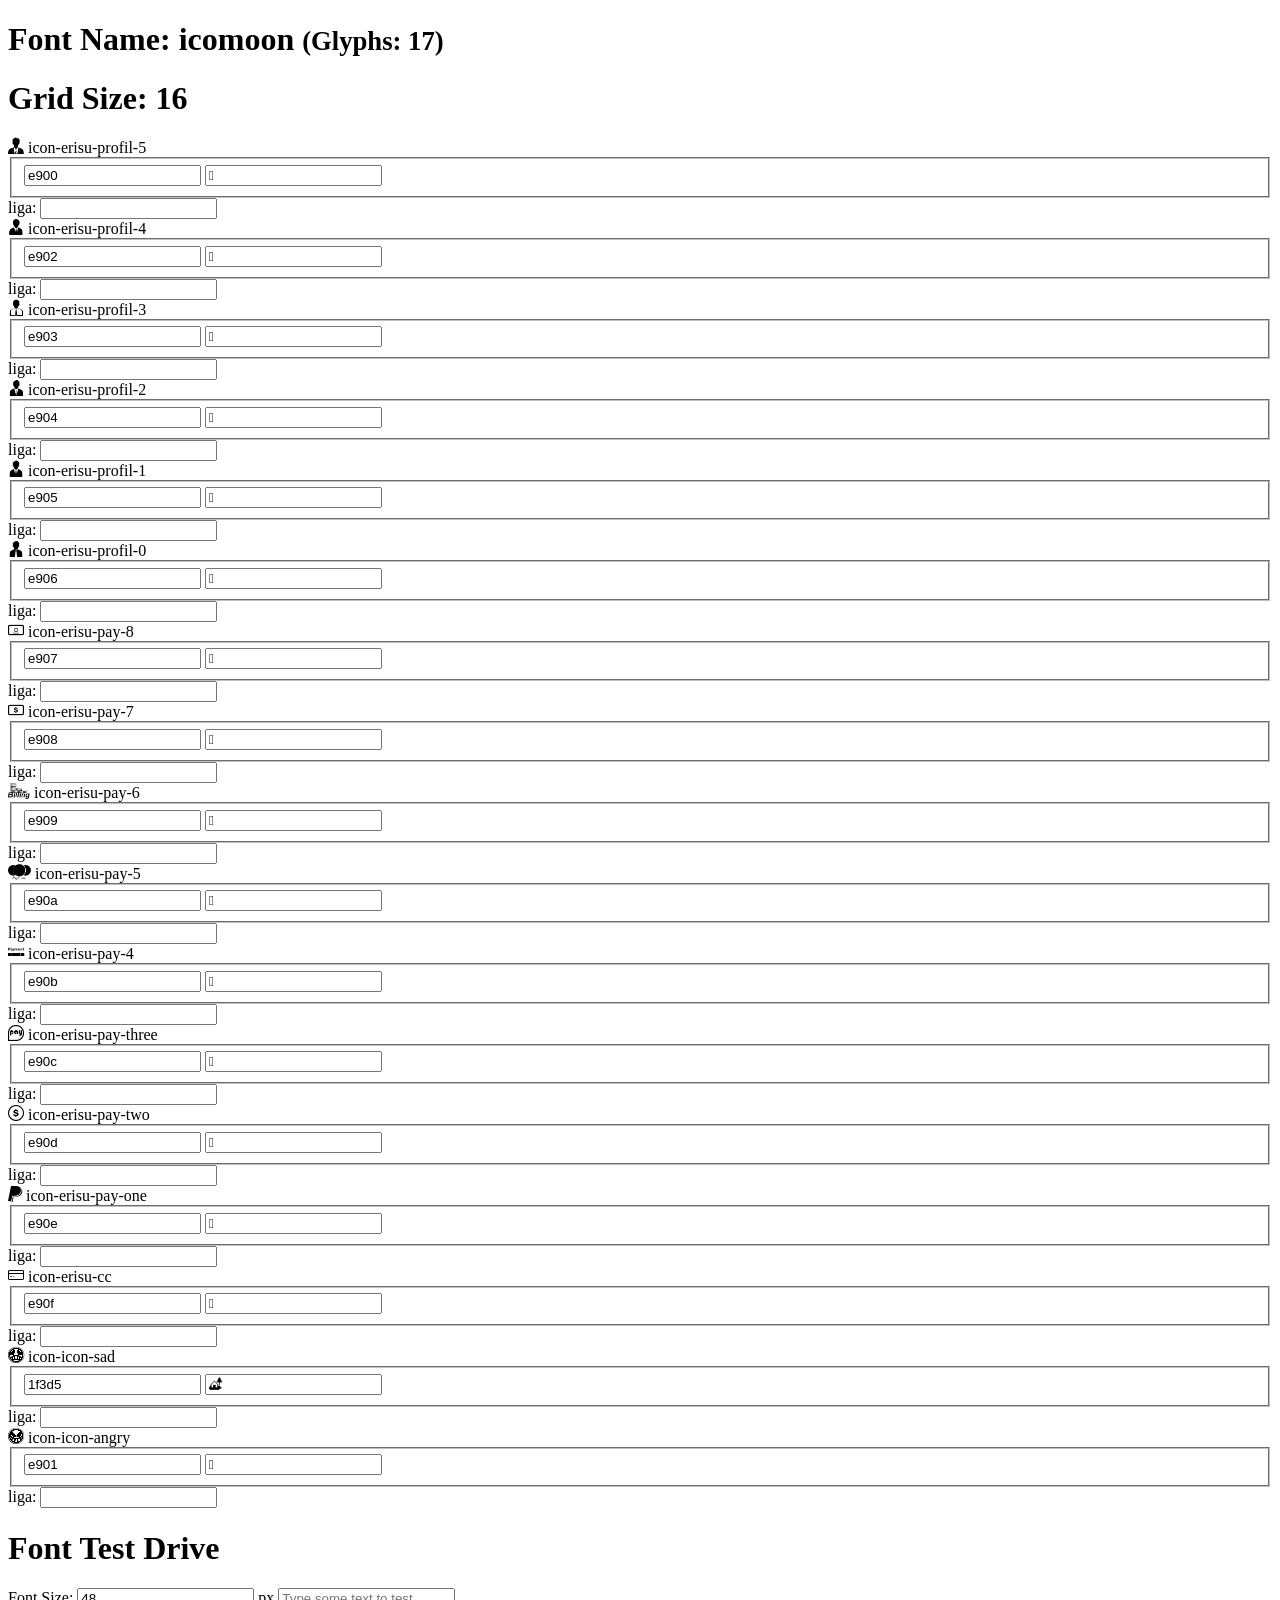
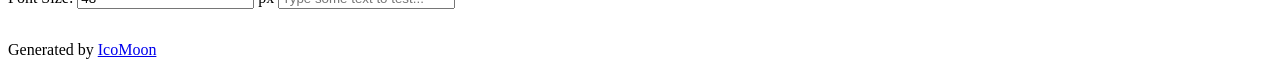
==== demo.html @ 1eab5af1 "Initial commit" ====
<!doctype html>
<html>
<head>
    <meta charset="utf-8">
    <title>IcoMoon Demo</title>
    <meta name="description" content="An Icon Font Generated By IcoMoon.io">
    <meta name="viewport" content="width=device-width, initial-scale=1">
    <link rel="stylesheet" href="demo-files/demo.css">
    <link rel="stylesheet" href="style.css"></head>
<body>
    <div class="bgc1 clearfix">
        <h1 class="mhmm mvm"><span class="fgc1">Font Name:</span> icomoon <small class="fgc1">(Glyphs:&nbsp;17)</small></h1>
    </div>
    <div class="clearfix mhl ptl">
        <h1 class="mvm mtn fgc1">Grid Size: 16</h1>
        <div class="glyph fs1">
            <div class="clearfix bshadow0 pbs">
                <span class="icon-erisu-profil-5"></span>
                <span class="mls"> icon-erisu-profil-5</span>
            </div>
            <fieldset class="fs0 size1of1 clearfix hidden-false">
                <input type="text" readonly value="e900" class="unit size1of2" />
                <input type="text" maxlength="1" readonly value="&#xe900;" class="unitRight size1of2 talign-right" />
            </fieldset>
            <div class="fs0 bshadow0 clearfix hidden-true">
                <span class="unit pvs fgc1">liga: </span>
                <input type="text" readonly value="" class="liga unitRight" />
            </div>
        </div>
        <div class="glyph fs1">
            <div class="clearfix bshadow0 pbs">
                <span class="icon-erisu-profil-4"></span>
                <span class="mls"> icon-erisu-profil-4</span>
            </div>
            <fieldset class="fs0 size1of1 clearfix hidden-false">
                <input type="text" readonly value="e902" class="unit size1of2" />
                <input type="text" maxlength="1" readonly value="&#xe902;" class="unitRight size1of2 talign-right" />
            </fieldset>
            <div class="fs0 bshadow0 clearfix hidden-true">
                <span class="unit pvs fgc1">liga: </span>
                <input type="text" readonly value="" class="liga unitRight" />
            </div>
        </div>
        <div class="glyph fs1">
            <div class="clearfix bshadow0 pbs">
                <span class="icon-erisu-profil-3"></span>
                <span class="mls"> icon-erisu-profil-3</span>
            </div>
            <fieldset class="fs0 size1of1 clearfix hidden-false">
                <input type="text" readonly value="e903" class="unit size1of2" />
                <input type="text" maxlength="1" readonly value="&#xe903;" class="unitRight size1of2 talign-right" />
            </fieldset>
            <div class="fs0 bshadow0 clearfix hidden-true">
                <span class="unit pvs fgc1">liga: </span>
                <input type="text" readonly value="" class="liga unitRight" />
            </div>
        </div>
        <div class="glyph fs1">
            <div class="clearfix bshadow0 pbs">
                <span class="icon-erisu-profil-2"></span>
                <span class="mls"> icon-erisu-profil-2</span>
            </div>
            <fieldset class="fs0 size1of1 clearfix hidden-false">
                <input type="text" readonly value="e904" class="unit size1of2" />
                <input type="text" maxlength="1" readonly value="&#xe904;" class="unitRight size1of2 talign-right" />
            </fieldset>
            <div class="fs0 bshadow0 clearfix hidden-true">
                <span class="unit pvs fgc1">liga: </span>
                <input type="text" readonly value="" class="liga unitRight" />
            </div>
        </div>
        <div class="glyph fs1">
            <div class="clearfix bshadow0 pbs">
                <span class="icon-erisu-profil-1"></span>
                <span class="mls"> icon-erisu-profil-1</span>
            </div>
            <fieldset class="fs0 size1of1 clearfix hidden-false">
                <input type="text" readonly value="e905" class="unit size1of2" />
                <input type="text" maxlength="1" readonly value="&#xe905;" class="unitRight size1of2 talign-right" />
            </fieldset>
            <div class="fs0 bshadow0 clearfix hidden-true">
                <span class="unit pvs fgc1">liga: </span>
                <input type="text" readonly value="" class="liga unitRight" />
            </div>
        </div>
        <div class="glyph fs1">
            <div class="clearfix bshadow0 pbs">
                <span class="icon-erisu-profil-0"></span>
                <span class="mls"> icon-erisu-profil-0</span>
            </div>
            <fieldset class="fs0 size1of1 clearfix hidden-false">
                <input type="text" readonly value="e906" class="unit size1of2" />
                <input type="text" maxlength="1" readonly value="&#xe906;" class="unitRight size1of2 talign-right" />
            </fieldset>
            <div class="fs0 bshadow0 clearfix hidden-true">
                <span class="unit pvs fgc1">liga: </span>
                <input type="text" readonly value="" class="liga unitRight" />
            </div>
        </div>
        <div class="glyph fs1">
            <div class="clearfix bshadow0 pbs">
                <span class="icon-erisu-pay-8"></span>
                <span class="mls"> icon-erisu-pay-8</span>
            </div>
            <fieldset class="fs0 size1of1 clearfix hidden-false">
                <input type="text" readonly value="e907" class="unit size1of2" />
                <input type="text" maxlength="1" readonly value="&#xe907;" class="unitRight size1of2 talign-right" />
            </fieldset>
            <div class="fs0 bshadow0 clearfix hidden-true">
                <span class="unit pvs fgc1">liga: </span>
                <input type="text" readonly value="" class="liga unitRight" />
            </div>
        </div>
        <div class="glyph fs1">
            <div class="clearfix bshadow0 pbs">
                <span class="icon-erisu-pay-7"></span>
                <span class="mls"> icon-erisu-pay-7</span>
            </div>
            <fieldset class="fs0 size1of1 clearfix hidden-false">
                <input type="text" readonly value="e908" class="unit size1of2" />
                <input type="text" maxlength="1" readonly value="&#xe908;" class="unitRight size1of2 talign-right" />
            </fieldset>
            <div class="fs0 bshadow0 clearfix hidden-true">
                <span class="unit pvs fgc1">liga: </span>
                <input type="text" readonly value="" class="liga unitRight" />
            </div>
        </div>
        <div class="glyph fs1">
            <div class="clearfix bshadow0 pbs">
                <span class="icon-erisu-pay-6"></span>
                <span class="mls"> icon-erisu-pay-6</span>
            </div>
            <fieldset class="fs0 size1of1 clearfix hidden-false">
                <input type="text" readonly value="e909" class="unit size1of2" />
                <input type="text" maxlength="1" readonly value="&#xe909;" class="unitRight size1of2 talign-right" />
            </fieldset>
            <div class="fs0 bshadow0 clearfix hidden-true">
                <span class="unit pvs fgc1">liga: </span>
                <input type="text" readonly value="" class="liga unitRight" />
            </div>
        </div>
        <div class="glyph fs1">
            <div class="clearfix bshadow0 pbs">
                <span class="icon-erisu-pay-5"></span>
                <span class="mls"> icon-erisu-pay-5</span>
            </div>
            <fieldset class="fs0 size1of1 clearfix hidden-false">
                <input type="text" readonly value="e90a" class="unit size1of2" />
                <input type="text" maxlength="1" readonly value="&#xe90a;" class="unitRight size1of2 talign-right" />
            </fieldset>
            <div class="fs0 bshadow0 clearfix hidden-true">
                <span class="unit pvs fgc1">liga: </span>
                <input type="text" readonly value="" class="liga unitRight" />
            </div>
        </div>
        <div class="glyph fs1">
            <div class="clearfix bshadow0 pbs">
                <span class="icon-erisu-pay-4"></span>
                <span class="mls"> icon-erisu-pay-4</span>
            </div>
            <fieldset class="fs0 size1of1 clearfix hidden-false">
                <input type="text" readonly value="e90b" class="unit size1of2" />
                <input type="text" maxlength="1" readonly value="&#xe90b;" class="unitRight size1of2 talign-right" />
            </fieldset>
            <div class="fs0 bshadow0 clearfix hidden-true">
                <span class="unit pvs fgc1">liga: </span>
                <input type="text" readonly value="" class="liga unitRight" />
            </div>
        </div>
        <div class="glyph fs1">
            <div class="clearfix bshadow0 pbs">
                <span class="icon-erisu-pay-three"></span>
                <span class="mls"> icon-erisu-pay-three</span>
            </div>
            <fieldset class="fs0 size1of1 clearfix hidden-false">
                <input type="text" readonly value="e90c" class="unit size1of2" />
                <input type="text" maxlength="1" readonly value="&#xe90c;" class="unitRight size1of2 talign-right" />
            </fieldset>
            <div class="fs0 bshadow0 clearfix hidden-true">
                <span class="unit pvs fgc1">liga: </span>
                <input type="text" readonly value="" class="liga unitRight" />
            </div>
        </div>
        <div class="glyph fs1">
            <div class="clearfix bshadow0 pbs">
                <span class="icon-erisu-pay-two"></span>
                <span class="mls"> icon-erisu-pay-two</span>
            </div>
            <fieldset class="fs0 size1of1 clearfix hidden-false">
                <input type="text" readonly value="e90d" class="unit size1of2" />
                <input type="text" maxlength="1" readonly value="&#xe90d;" class="unitRight size1of2 talign-right" />
            </fieldset>
            <div class="fs0 bshadow0 clearfix hidden-true">
                <span class="unit pvs fgc1">liga: </span>
                <input type="text" readonly value="" class="liga unitRight" />
            </div>
        </div>
        <div class="glyph fs1">
            <div class="clearfix bshadow0 pbs">
                <span class="icon-erisu-pay-one"></span>
                <span class="mls"> icon-erisu-pay-one</span>
            </div>
            <fieldset class="fs0 size1of1 clearfix hidden-false">
                <input type="text" readonly value="e90e" class="unit size1of2" />
                <input type="text" maxlength="1" readonly value="&#xe90e;" class="unitRight size1of2 talign-right" />
            </fieldset>
            <div class="fs0 bshadow0 clearfix hidden-true">
                <span class="unit pvs fgc1">liga: </span>
                <input type="text" readonly value="" class="liga unitRight" />
            </div>
        </div>
        <div class="glyph fs1">
            <div class="clearfix bshadow0 pbs">
                <span class="icon-erisu-cc"></span>
                <span class="mls"> icon-erisu-cc</span>
            </div>
            <fieldset class="fs0 size1of1 clearfix hidden-false">
                <input type="text" readonly value="e90f" class="unit size1of2" />
                <input type="text" maxlength="1" readonly value="&#xe90f;" class="unitRight size1of2 talign-right" />
            </fieldset>
            <div class="fs0 bshadow0 clearfix hidden-true">
                <span class="unit pvs fgc1">liga: </span>
                <input type="text" readonly value="" class="liga unitRight" />
            </div>
        </div>
        <div class="glyph fs1">
            <div class="clearfix bshadow0 pbs">
                <span class="icon-icon-sad"></span>
                <span class="mls"> icon-icon-sad</span>
            </div>
            <fieldset class="fs0 size1of1 clearfix hidden-false">
                <input type="text" readonly value="1f3d5" class="unit size1of2" />
                <input type="text" maxlength="1" readonly value="&#x1f3d5;" class="unitRight size1of2 talign-right" />
            </fieldset>
            <div class="fs0 bshadow0 clearfix hidden-true">
                <span class="unit pvs fgc1">liga: </span>
                <input type="text" readonly value="" class="liga unitRight" />
            </div>
        </div>
        <div class="glyph fs1">
            <div class="clearfix bshadow0 pbs">
                <span class="icon-icon-angry"></span>
                <span class="mls"> icon-icon-angry</span>
            </div>
            <fieldset class="fs0 size1of1 clearfix hidden-false">
                <input type="text" readonly value="e901" class="unit size1of2" />
                <input type="text" maxlength="1" readonly value="&#xe901;" class="unitRight size1of2 talign-right" />
            </fieldset>
            <div class="fs0 bshadow0 clearfix hidden-true">
                <span class="unit pvs fgc1">liga: </span>
                <input type="text" readonly value="" class="liga unitRight" />
            </div>
        </div>
    </div>

    <!--[if gt IE 8]><!-->
    <div class="mhl clearfix mbl">
        <h1>Font Test Drive</h1>
        <label>
            Font Size: <input id="fontSize" type="number" class="textbox0 mbm"
            min="8" value="48" />
            px
        </label>
        <input id="testText" type="text" class="phl size1of1 mvl"
        placeholder="Type some text to test..." value=""/>
        <div id="testDrive" class="icon-" style="font-family: icomoon">&nbsp;
        </div>
    </div>
    <!--<![endif]-->
    <div class="bgc1 clearfix">
        <p class="mhl">Generated by <a href="https://icomoon.io/app">IcoMoon</a></p>
    </div>

    <script src="demo-files/demo.js"></script>
</body>
</html>
---- style.css ----
@font-face {
  font-family: 'icomoon';
  src:  url('fonts/icomoon.eot?w7n5da');
  src:  url('fonts/icomoon.eot?w7n5da#iefix') format('embedded-opentype'),
    url('fonts/icomoon.ttf?w7n5da') format('truetype'),
    url('fonts/icomoon.woff?w7n5da') format('woff'),
    url('fonts/icomoon.svg?w7n5da#icomoon') format('svg');
  font-weight: normal;
  font-style: normal;
  font-display: block;
}

[class^="icon-"], [class*=" icon-"] {
  /* use !important to prevent issues with browser extensions that change fonts */
  font-family: 'icomoon' !important;
  speak: never;
  font-style: normal;
  font-weight: normal;
  font-variant: normal;
  text-transform: none;
  line-height: 1;

  /* Better Font Rendering =========== */
  -webkit-font-smoothing: antialiased;
  -moz-osx-font-smoothing: grayscale;
}

.icon-erisu-profil-5:before {
  content: "\e900";
}
.icon-erisu-profil-4:before {
  content: "\e902";
}
.icon-erisu-profil-3:before {
  content: "\e903";
}
.icon-erisu-profil-2:before {
  content: "\e904";
}
.icon-erisu-profil-1:before {
  content: "\e905";
}
.icon-erisu-profil-0:before {
  content: "\e906";
}
.icon-erisu-pay-8:before {
  content: "\e907";
}
.icon-erisu-pay-7:before {
  content: "\e908";
}
.icon-erisu-pay-6:before {
  content: "\e909";
}
.icon-erisu-pay-5:before {
  content: "\e90a";
}
.icon-erisu-pay-4:before {
  content: "\e90b";
}
.icon-erisu-pay-three:before {
  content: "\e90c";
}
.icon-erisu-pay-two:before {
  content: "\e90d";
}
.icon-erisu-pay-one:before {
  content: "\e90e";
}
.icon-erisu-cc:before {
  content: "\e90f";
}
.icon-icon-sad:before {
  content: "\1f3d5";
}
.icon-icon-angry:before {
  content: "\e901";
}
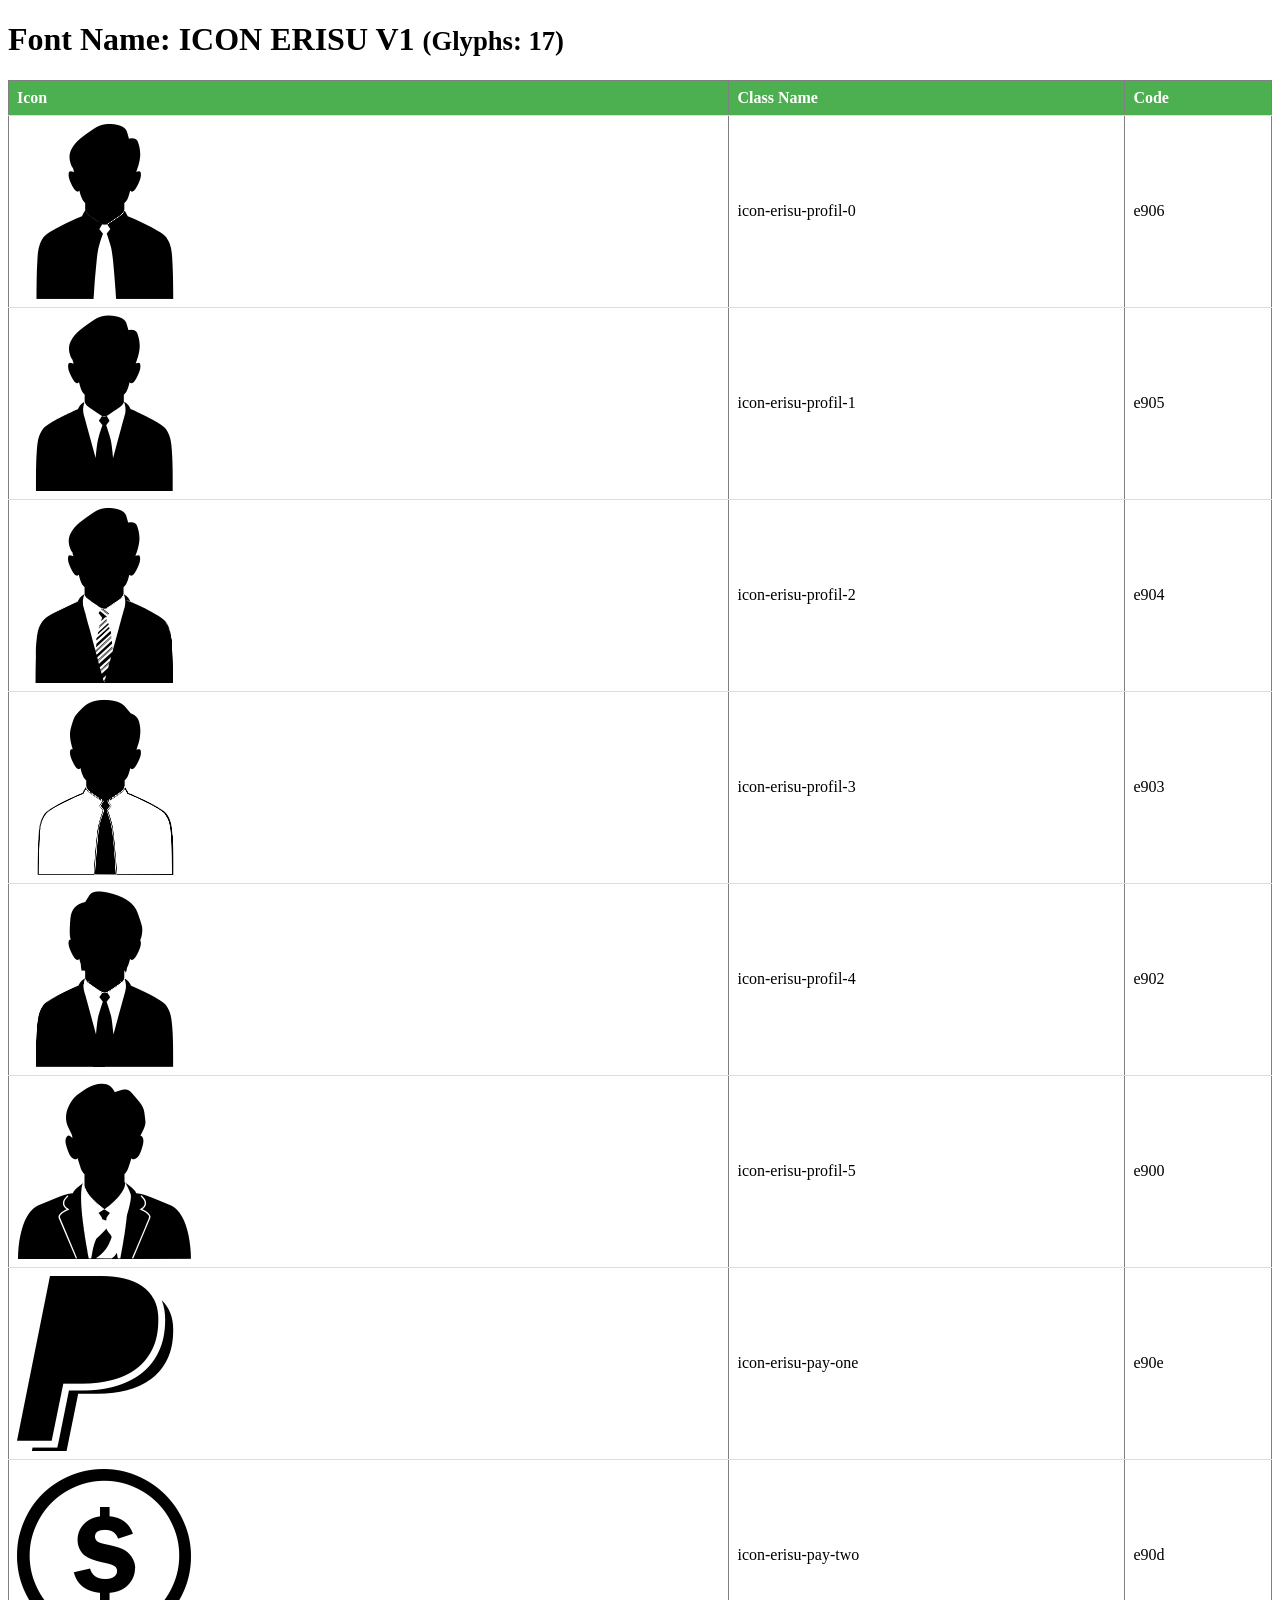
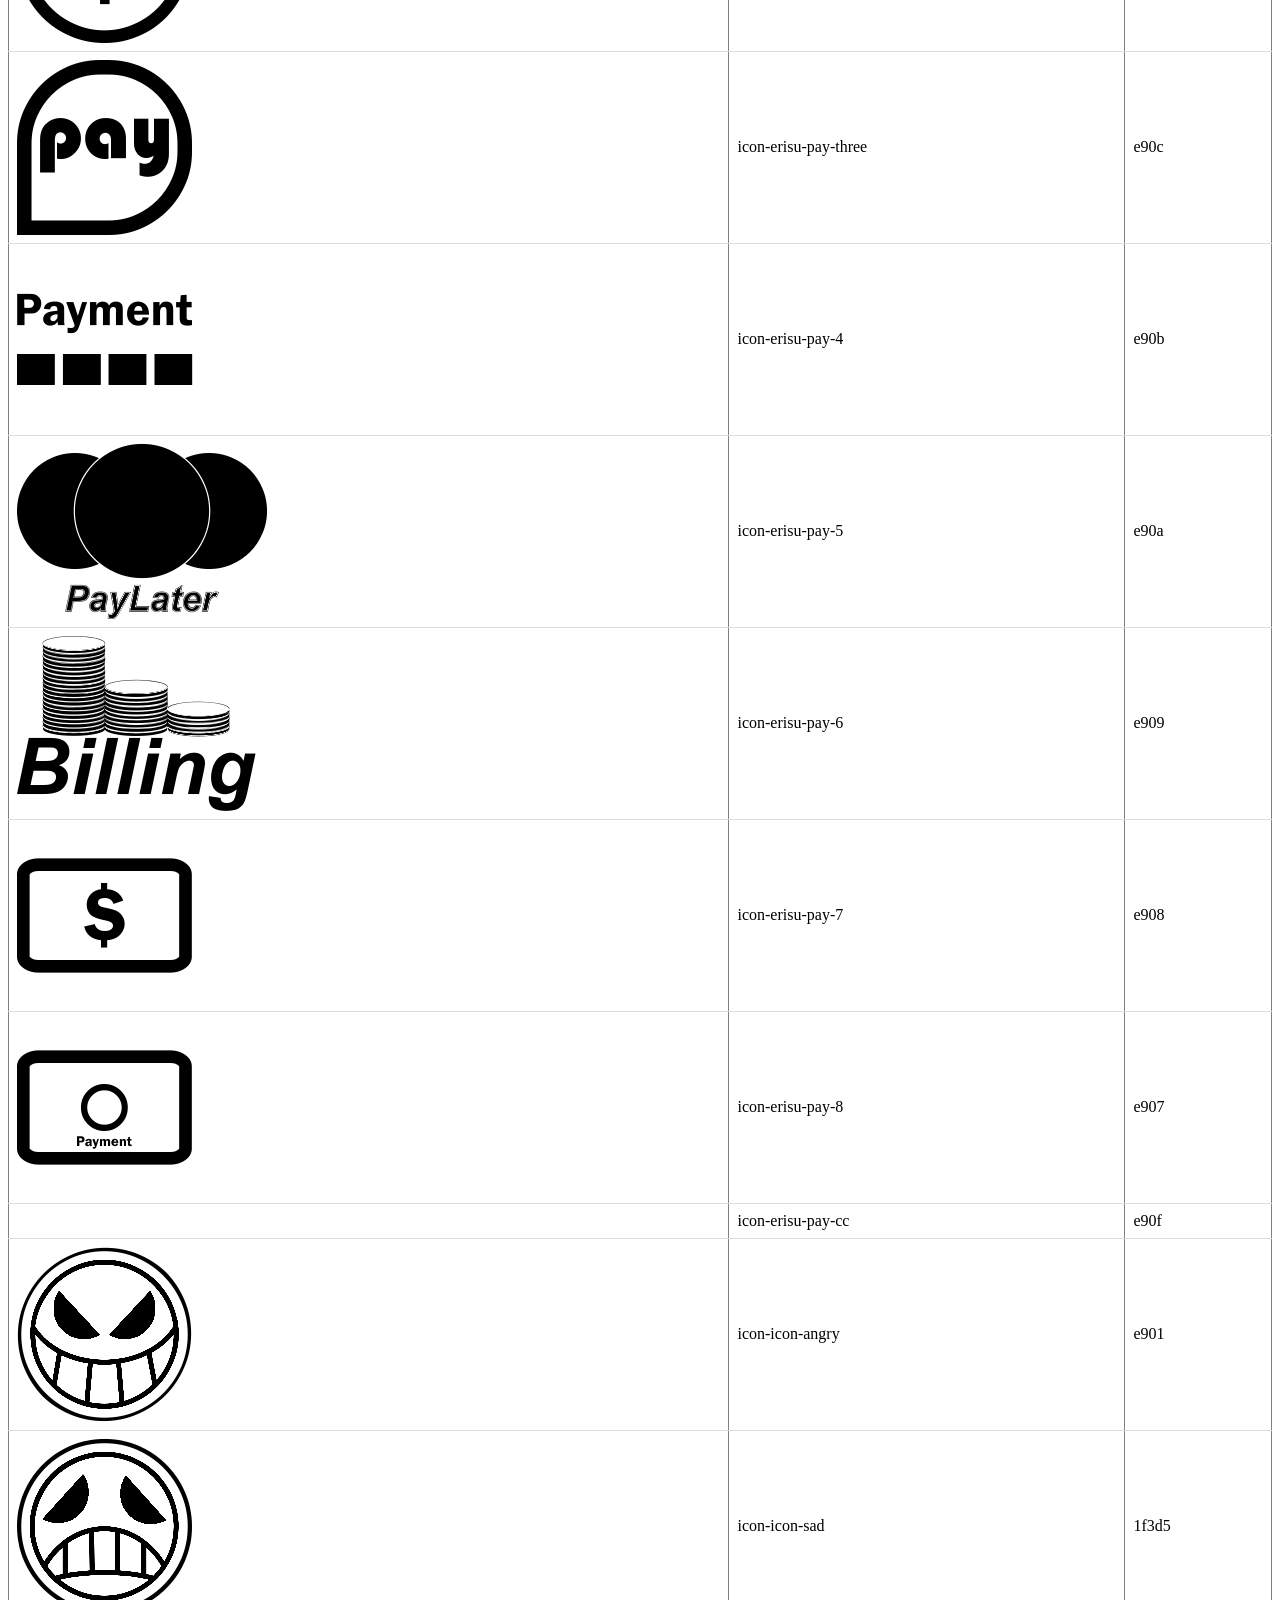
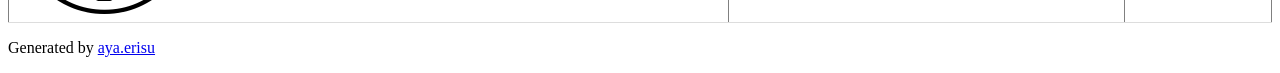
==== commit dbafc129: "add custom icon" ====
--- a/demo.html
+++ b/demo.html
@@ -2,275 +2,134 @@
 <html>
 <head>
     <meta charset="utf-8">
-    <title>IcoMoon Demo</title>
-    <meta name="description" content="An Icon Font Generated By IcoMoon.io">
+    <title>erisuv1 Demo</title>
+    <meta name="description" content="An Icon Font Generated By erisuv1.io">
     <meta name="viewport" content="width=device-width, initial-scale=1">
-    <link rel="stylesheet" href="demo-files/demo.css">
     <link rel="stylesheet" href="style.css"></head>
+    <style>
+        table {
+            border-collapse: collapse;
+            width: 100%;
+        }
+    
+        th, td {
+            padding: 8px;
+            text-align: left;
+            border-bottom: 1px solid #ddd;
+        }
+        td .icon {
+            font-size: 175px !important;
+        }
+    
+        tr:hover {
+            background-color: #f5f5f5;
+        }
+    
+        th {
+            background-color: #4CAF50;
+            color: white;
+        }
+    </style>
 <body>
     <div class="bgc1 clearfix">
-        <h1 class="mhmm mvm"><span class="fgc1">Font Name:</span> icomoon <small class="fgc1">(Glyphs:&nbsp;17)</small></h1>
+        <h1 class="mhmm mvm"><span class="fgc1">Font Name:</span> ICON ERISU V1 <small class="fgc1">(Glyphs:&nbsp;17)</small></h1>
     </div>
-    <div class="clearfix mhl ptl">
-        <h1 class="mvm mtn fgc1">Grid Size: 16</h1>
-        <div class="glyph fs1">
-            <div class="clearfix bshadow0 pbs">
-                <span class="icon-erisu-profil-5"></span>
-                <span class="mls"> icon-erisu-profil-5</span>
-            </div>
-            <fieldset class="fs0 size1of1 clearfix hidden-false">
-                <input type="text" readonly value="e900" class="unit size1of2" />
-                <input type="text" maxlength="1" readonly value="&#xe900;" class="unitRight size1of2 talign-right" />
-            </fieldset>
-            <div class="fs0 bshadow0 clearfix hidden-true">
-                <span class="unit pvs fgc1">liga: </span>
-                <input type="text" readonly value="" class="liga unitRight" />
-            </div>
-        </div>
-        <div class="glyph fs1">
-            <div class="clearfix bshadow0 pbs">
-                <span class="icon-erisu-profil-4"></span>
-                <span class="mls"> icon-erisu-profil-4</span>
-            </div>
-            <fieldset class="fs0 size1of1 clearfix hidden-false">
-                <input type="text" readonly value="e902" class="unit size1of2" />
-                <input type="text" maxlength="1" readonly value="&#xe902;" class="unitRight size1of2 talign-right" />
-            </fieldset>
-            <div class="fs0 bshadow0 clearfix hidden-true">
-                <span class="unit pvs fgc1">liga: </span>
-                <input type="text" readonly value="" class="liga unitRight" />
-            </div>
-        </div>
-        <div class="glyph fs1">
-            <div class="clearfix bshadow0 pbs">
-                <span class="icon-erisu-profil-3"></span>
-                <span class="mls"> icon-erisu-profil-3</span>
-            </div>
-            <fieldset class="fs0 size1of1 clearfix hidden-false">
-                <input type="text" readonly value="e903" class="unit size1of2" />
-                <input type="text" maxlength="1" readonly value="&#xe903;" class="unitRight size1of2 talign-right" />
-            </fieldset>
-            <div class="fs0 bshadow0 clearfix hidden-true">
-                <span class="unit pvs fgc1">liga: </span>
-                <input type="text" readonly value="" class="liga unitRight" />
-            </div>
-        </div>
-        <div class="glyph fs1">
-            <div class="clearfix bshadow0 pbs">
-                <span class="icon-erisu-profil-2"></span>
-                <span class="mls"> icon-erisu-profil-2</span>
-            </div>
-            <fieldset class="fs0 size1of1 clearfix hidden-false">
-                <input type="text" readonly value="e904" class="unit size1of2" />
-                <input type="text" maxlength="1" readonly value="&#xe904;" class="unitRight size1of2 talign-right" />
-            </fieldset>
-            <div class="fs0 bshadow0 clearfix hidden-true">
-                <span class="unit pvs fgc1">liga: </span>
-                <input type="text" readonly value="" class="liga unitRight" />
-            </div>
-        </div>
-        <div class="glyph fs1">
-            <div class="clearfix bshadow0 pbs">
-                <span class="icon-erisu-profil-1"></span>
-                <span class="mls"> icon-erisu-profil-1</span>
-            </div>
-            <fieldset class="fs0 size1of1 clearfix hidden-false">
-                <input type="text" readonly value="e905" class="unit size1of2" />
-                <input type="text" maxlength="1" readonly value="&#xe905;" class="unitRight size1of2 talign-right" />
-            </fieldset>
-            <div class="fs0 bshadow0 clearfix hidden-true">
-                <span class="unit pvs fgc1">liga: </span>
-                <input type="text" readonly value="" class="liga unitRight" />
-            </div>
-        </div>
-        <div class="glyph fs1">
-            <div class="clearfix bshadow0 pbs">
-                <span class="icon-erisu-profil-0"></span>
-                <span class="mls"> icon-erisu-profil-0</span>
-            </div>
-            <fieldset class="fs0 size1of1 clearfix hidden-false">
-                <input type="text" readonly value="e906" class="unit size1of2" />
-                <input type="text" maxlength="1" readonly value="&#xe906;" class="unitRight size1of2 talign-right" />
-            </fieldset>
-            <div class="fs0 bshadow0 clearfix hidden-true">
-                <span class="unit pvs fgc1">liga: </span>
-                <input type="text" readonly value="" class="liga unitRight" />
-            </div>
-        </div>
-        <div class="glyph fs1">
-            <div class="clearfix bshadow0 pbs">
-                <span class="icon-erisu-pay-8"></span>
-                <span class="mls"> icon-erisu-pay-8</span>
-            </div>
-            <fieldset class="fs0 size1of1 clearfix hidden-false">
-                <input type="text" readonly value="e907" class="unit size1of2" />
-                <input type="text" maxlength="1" readonly value="&#xe907;" class="unitRight size1of2 talign-right" />
-            </fieldset>
-            <div class="fs0 bshadow0 clearfix hidden-true">
-                <span class="unit pvs fgc1">liga: </span>
-                <input type="text" readonly value="" class="liga unitRight" />
-            </div>
-        </div>
-        <div class="glyph fs1">
-            <div class="clearfix bshadow0 pbs">
-                <span class="icon-erisu-pay-7"></span>
-                <span class="mls"> icon-erisu-pay-7</span>
-            </div>
-            <fieldset class="fs0 size1of1 clearfix hidden-false">
-                <input type="text" readonly value="e908" class="unit size1of2" />
-                <input type="text" maxlength="1" readonly value="&#xe908;" class="unitRight size1of2 talign-right" />
-            </fieldset>
-            <div class="fs0 bshadow0 clearfix hidden-true">
-                <span class="unit pvs fgc1">liga: </span>
-                <input type="text" readonly value="" class="liga unitRight" />
-            </div>
-        </div>
-        <div class="glyph fs1">
-            <div class="clearfix bshadow0 pbs">
-                <span class="icon-erisu-pay-6"></span>
-                <span class="mls"> icon-erisu-pay-6</span>
-            </div>
-            <fieldset class="fs0 size1of1 clearfix hidden-false">
-                <input type="text" readonly value="e909" class="unit size1of2" />
-                <input type="text" maxlength="1" readonly value="&#xe909;" class="unitRight size1of2 talign-right" />
-            </fieldset>
-            <div class="fs0 bshadow0 clearfix hidden-true">
-                <span class="unit pvs fgc1">liga: </span>
-                <input type="text" readonly value="" class="liga unitRight" />
-            </div>
-        </div>
-        <div class="glyph fs1">
-            <div class="clearfix bshadow0 pbs">
-                <span class="icon-erisu-pay-5"></span>
-                <span class="mls"> icon-erisu-pay-5</span>
-            </div>
-            <fieldset class="fs0 size1of1 clearfix hidden-false">
-                <input type="text" readonly value="e90a" class="unit size1of2" />
-                <input type="text" maxlength="1" readonly value="&#xe90a;" class="unitRight size1of2 talign-right" />
-            </fieldset>
-            <div class="fs0 bshadow0 clearfix hidden-true">
-                <span class="unit pvs fgc1">liga: </span>
-                <input type="text" readonly value="" class="liga unitRight" />
-            </div>
-        </div>
-        <div class="glyph fs1">
-            <div class="clearfix bshadow0 pbs">
-                <span class="icon-erisu-pay-4"></span>
-                <span class="mls"> icon-erisu-pay-4</span>
-            </div>
-            <fieldset class="fs0 size1of1 clearfix hidden-false">
-                <input type="text" readonly value="e90b" class="unit size1of2" />
-                <input type="text" maxlength="1" readonly value="&#xe90b;" class="unitRight size1of2 talign-right" />
-            </fieldset>
-            <div class="fs0 bshadow0 clearfix hidden-true">
-                <span class="unit pvs fgc1">liga: </span>
-                <input type="text" readonly value="" class="liga unitRight" />
-            </div>
-        </div>
-        <div class="glyph fs1">
-            <div class="clearfix bshadow0 pbs">
-                <span class="icon-erisu-pay-three"></span>
-                <span class="mls"> icon-erisu-pay-three</span>
-            </div>
-            <fieldset class="fs0 size1of1 clearfix hidden-false">
-                <input type="text" readonly value="e90c" class="unit size1of2" />
-                <input type="text" maxlength="1" readonly value="&#xe90c;" class="unitRight size1of2 talign-right" />
-            </fieldset>
-            <div class="fs0 bshadow0 clearfix hidden-true">
-                <span class="unit pvs fgc1">liga: </span>
-                <input type="text" readonly value="" class="liga unitRight" />
-            </div>
-        </div>
-        <div class="glyph fs1">
-            <div class="clearfix bshadow0 pbs">
-                <span class="icon-erisu-pay-two"></span>
-                <span class="mls"> icon-erisu-pay-two</span>
-            </div>
-            <fieldset class="fs0 size1of1 clearfix hidden-false">
-                <input type="text" readonly value="e90d" class="unit size1of2" />
-                <input type="text" maxlength="1" readonly value="&#xe90d;" class="unitRight size1of2 talign-right" />
-            </fieldset>
-            <div class="fs0 bshadow0 clearfix hidden-true">
-                <span class="unit pvs fgc1">liga: </span>
-                <input type="text" readonly value="" class="liga unitRight" />
-            </div>
-        </div>
-        <div class="glyph fs1">
-            <div class="clearfix bshadow0 pbs">
-                <span class="icon-erisu-pay-one"></span>
-                <span class="mls"> icon-erisu-pay-one</span>
-            </div>
-            <fieldset class="fs0 size1of1 clearfix hidden-false">
-                <input type="text" readonly value="e90e" class="unit size1of2" />
-                <input type="text" maxlength="1" readonly value="&#xe90e;" class="unitRight size1of2 talign-right" />
-            </fieldset>
-            <div class="fs0 bshadow0 clearfix hidden-true">
-                <span class="unit pvs fgc1">liga: </span>
-                <input type="text" readonly value="" class="liga unitRight" />
-            </div>
-        </div>
-        <div class="glyph fs1">
-            <div class="clearfix bshadow0 pbs">
-                <span class="icon-erisu-cc"></span>
-                <span class="mls"> icon-erisu-cc</span>
-            </div>
-            <fieldset class="fs0 size1of1 clearfix hidden-false">
-                <input type="text" readonly value="e90f" class="unit size1of2" />
-                <input type="text" maxlength="1" readonly value="&#xe90f;" class="unitRight size1of2 talign-right" />
-            </fieldset>
-            <div class="fs0 bshadow0 clearfix hidden-true">
-                <span class="unit pvs fgc1">liga: </span>
-                <input type="text" readonly value="" class="liga unitRight" />
-            </div>
-        </div>
-        <div class="glyph fs1">
-            <div class="clearfix bshadow0 pbs">
-                <span class="icon-icon-sad"></span>
-                <span class="mls"> icon-icon-sad</span>
-            </div>
-            <fieldset class="fs0 size1of1 clearfix hidden-false">
-                <input type="text" readonly value="1f3d5" class="unit size1of2" />
-                <input type="text" maxlength="1" readonly value="&#x1f3d5;" class="unitRight size1of2 talign-right" />
-            </fieldset>
-            <div class="fs0 bshadow0 clearfix hidden-true">
-                <span class="unit pvs fgc1">liga: </span>
-                <input type="text" readonly value="" class="liga unitRight" />
-            </div>
-        </div>
-        <div class="glyph fs1">
-            <div class="clearfix bshadow0 pbs">
-                <span class="icon-icon-angry"></span>
-                <span class="mls"> icon-icon-angry</span>
-            </div>
-            <fieldset class="fs0 size1of1 clearfix hidden-false">
-                <input type="text" readonly value="e901" class="unit size1of2" />
-                <input type="text" maxlength="1" readonly value="&#xe901;" class="unitRight size1of2 talign-right" />
-            </fieldset>
-            <div class="fs0 bshadow0 clearfix hidden-true">
-                <span class="unit pvs fgc1">liga: </span>
-                <input type="text" readonly value="" class="liga unitRight" />
-            </div>
-        </div>
+    <table border="1" width="100%">
+        <tr>
+            <th>Icon</th>
+            <th>Class Name</th>
+            <th>Code</th>
+        </tr>
+        <tr>
+            <td><span class="icon icon-erisu-profil-0"></span></td>
+            <td><span class="mls"> icon-erisu-profil-0</span></td>
+            <td>e906</td>
+        </tr>
+        <tr>
+            <td><span class="icon icon-erisu-profil-1"></span></td>
+            <td><span class="mls"> icon-erisu-profil-1</span></td>
+            <td>e905</td>
+        </tr>
+        <tr>
+            <td><span class="icon icon-erisu-profil-2"></span></td>
+            <td><span class="mls"> icon-erisu-profil-2</span></td>
+            <td>e904</td>
+        </tr>
+        <tr>
+            <td><span class="icon icon-erisu-profil-3"></span></td>
+            <td><span class="mls"> icon-erisu-profil-3</span></td>
+            <td>e903</td>
+        </tr>
+        <tr>
+            <td><span class="icon icon-erisu-profil-4"></span></td>
+            <td><span class="mls"> icon-erisu-profil-4</span></td>
+            <td>e902</td>
+        </tr>
+        <tr>
+            <td><span class="icon icon-erisu-profil-5"></span></td>
+            <td><span class="mls"> icon-erisu-profil-5</span></td>
+            <td>e900</td>
+        </tr>
+        <tr>
+            <td><span class="icon icon-erisu-pay-one"></span></td>
+            <td><span class="mls"> icon-erisu-pay-one</span></td>
+            <td>e90e</td>
+        </tr>
+        <tr>
+            <td><span class="icon icon-erisu-pay-two"></span></td>
+            <td><span class="mls"> icon-erisu-pay-two</span></td>
+            <td>e90d</td>
+        </tr>
+        <tr>
+            <td><span class="icon icon-erisu-pay-three"></span></td>
+            <td><span class="mls"> icon-erisu-pay-three</span></td>
+            <td>e90c</td>
+        </tr>
+        <tr>
+            <td><span class="icon icon-erisu-pay-4"></span></td>
+            <td><span class="mls"> icon-erisu-pay-4</span></td>
+            <td>e90b</td>
+        </tr>
+        <tr>
+            <td><span class="icon icon-erisu-pay-5"></span></td>
+            <td><span class="mls"> icon-erisu-pay-5</span></td>
+            <td>e90a</td>
+        </tr>
+        <tr>
+            <td><span class="icon icon-erisu-pay-6"></span></td>
+            <td><span class="mls"> icon-erisu-pay-6</span></td>
+            <td>e909</td>
+        </tr>
+        <tr>
+            <td><span class="icon icon-erisu-pay-7"></span></td>
+            <td><span class="mls"> icon-erisu-pay-7</span></td>
+            <td>e908</td>
+        </tr>
+        <tr>
+            <td><span class="icon icon-erisu-pay-8"></span></td>
+            <td><span class="mls"> icon-erisu-pay-8</span></td>
+            <td>e907</td>
+        </tr>
+        <tr>
+            <td><span class="icon icon-erisu-pay-cc"></span></td>
+            <td><span class="mls"> icon-erisu-pay-cc</span></td>
+            <td>e90f</td>
+        </tr>
+        <tr>
+            <td><span class="icon icon-icon-angry"></span></td>
+            <td><span class="mls"> icon-icon-angry</span></td>
+            <td>e901</td>
+        </tr>
+        <tr>
+            <td><span class="icon icon-icon-sad"></span></td>
+            <td><span class="mls"> icon-icon-sad</span></td>
+            <td>1f3d5</td>
+        </tr>
+    </table>
+    <div class="bgc1 clearfix">
+        <p class="mhl">Generated by <a href="https://www.instagram.com/aya.erisu/">aya.erisu</a></p>
     </div>
 
-    <!--[if gt IE 8]><!-->
-    <div class="mhl clearfix mbl">
-        <h1>Font Test Drive</h1>
-        <label>
-            Font Size: <input id="fontSize" type="number" class="textbox0 mbm"
-            min="8" value="48" />
-            px
-        </label>
-        <input id="testText" type="text" class="phl size1of1 mvl"
-        placeholder="Type some text to test..." value=""/>
-        <div id="testDrive" class="icon-" style="font-family: icomoon">&nbsp;
-        </div>
-    </div>
-    <!--<![endif]-->
-    <div class="bgc1 clearfix">
-        <p class="mhl">Generated by <a href="https://icomoon.io/app">IcoMoon</a></p>
-    </div>
-
-    <script src="demo-files/demo.js"></script>
+    <script src="selection.json"></script>
 </body>
 </html>
--- a/style.css
+++ b/style.css
@@ -1,10 +1,10 @@
 @font-face {
-  font-family: 'icomoon';
-  src:  url('fonts/icomoon.eot?w7n5da');
-  src:  url('fonts/icomoon.eot?w7n5da#iefix') format('embedded-opentype'),
-    url('fonts/icomoon.ttf?w7n5da') format('truetype'),
-    url('fonts/icomoon.woff?w7n5da') format('woff'),
-    url('fonts/icomoon.svg?w7n5da#icomoon') format('svg');
+  font-family: 'erisuv1';
+  src:  url('fonts/erisuv1.eot?w7n5da');
+  src:  url('fonts/erisuv1.eot?w7n5da#iefix') format('embedded-opentype'),
+    url('fonts/erisuv1.ttf?w7n5da') format('truetype'),
+    url('fonts/erisuv1.woff?w7n5da') format('woff'),
+    url('fonts/erisuv1.svg?w7n5da#erisuv1') format('svg');
   font-weight: normal;
   font-style: normal;
   font-display: block;
@@ -12,7 +12,7 @@
 
 [class^="icon-"], [class*=" icon-"] {
   /* use !important to prevent issues with browser extensions that change fonts */
-  font-family: 'icomoon' !important;
+  font-family: 'erisuv1' !important;
   speak: never;
   font-style: normal;
   font-weight: normal;
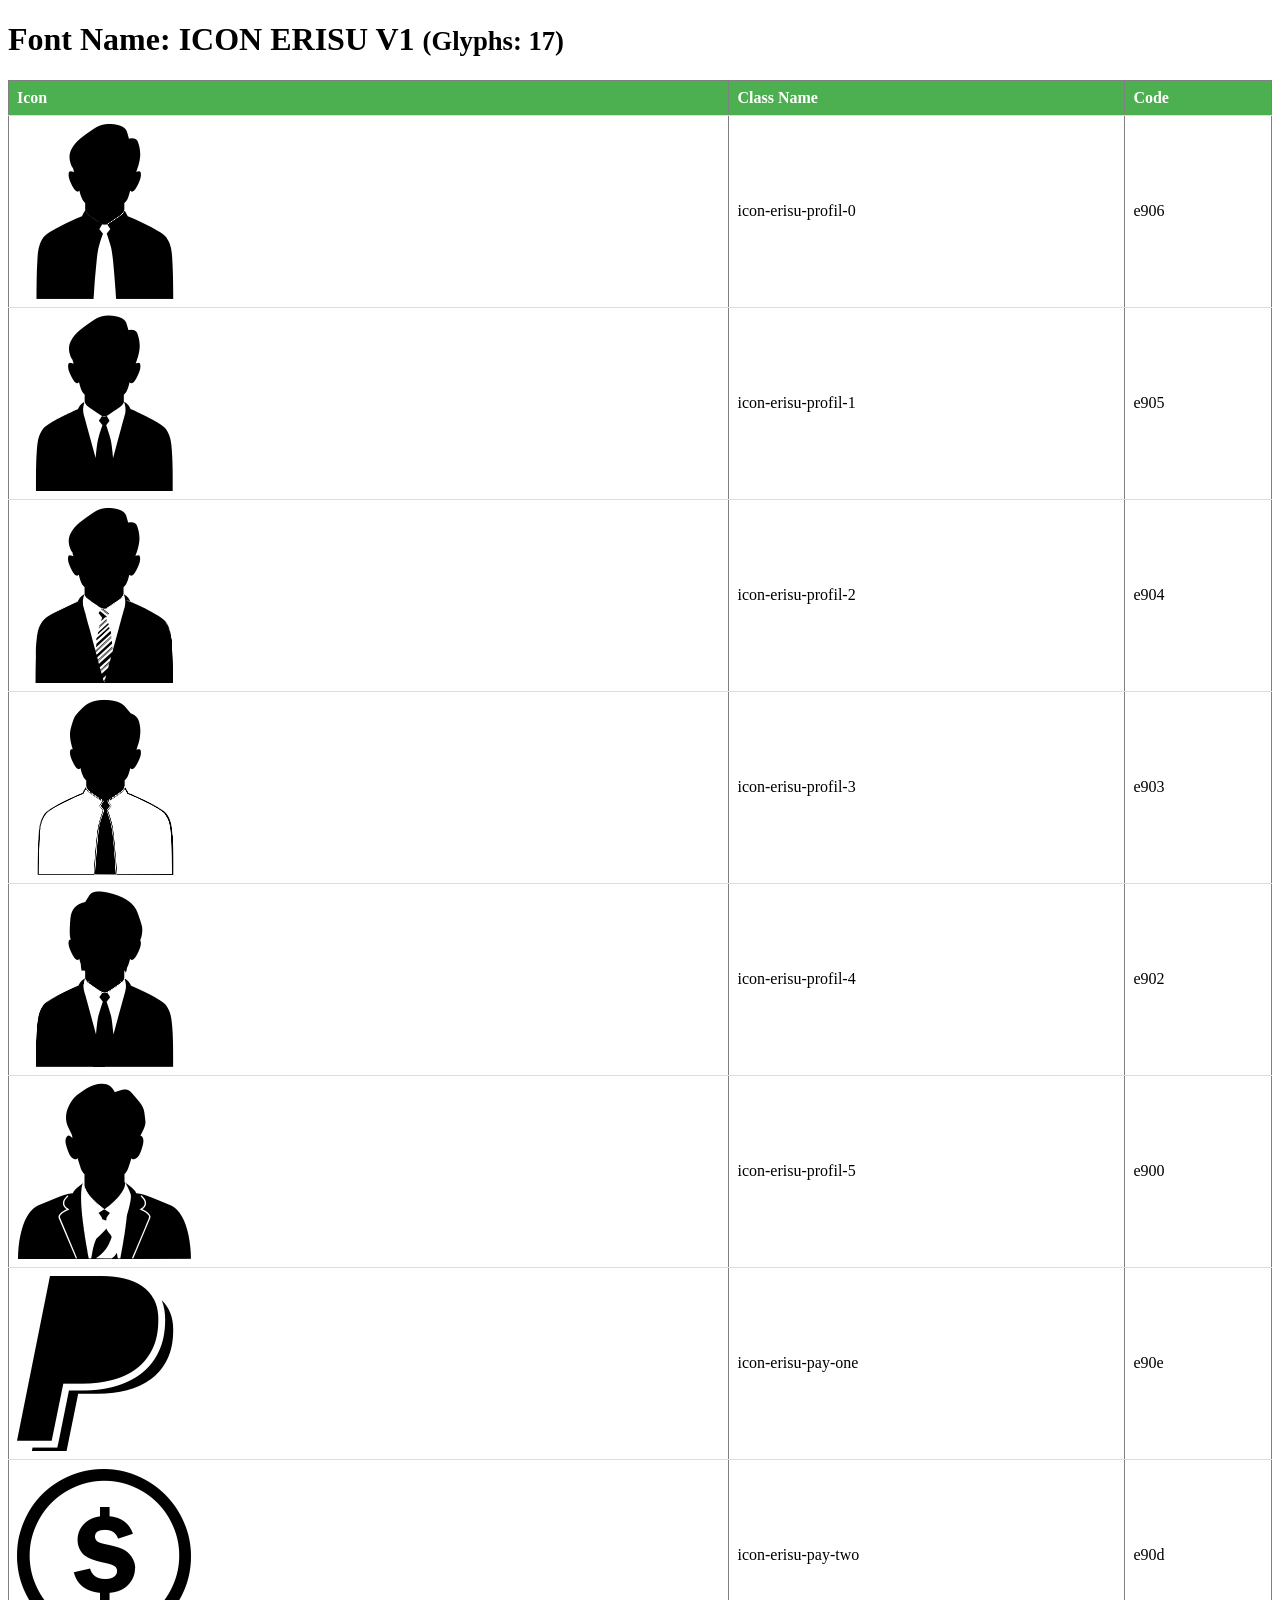
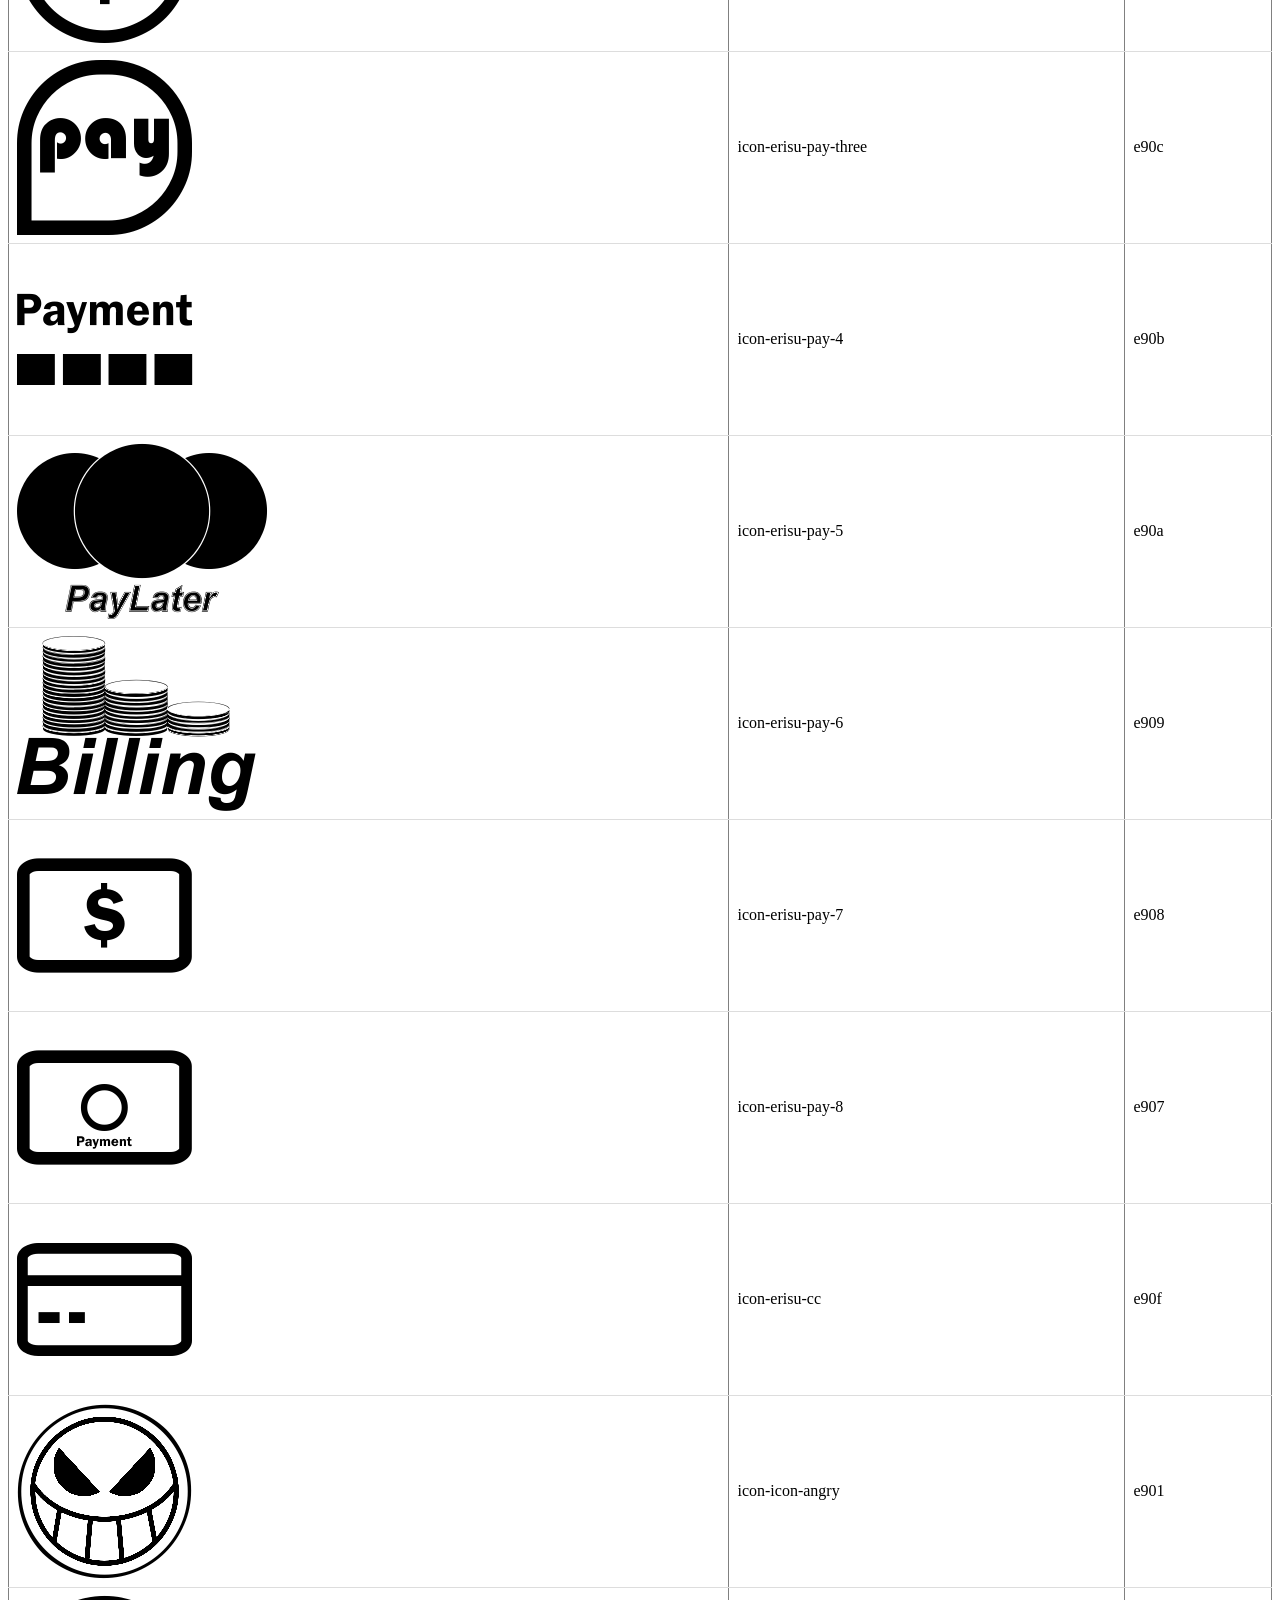
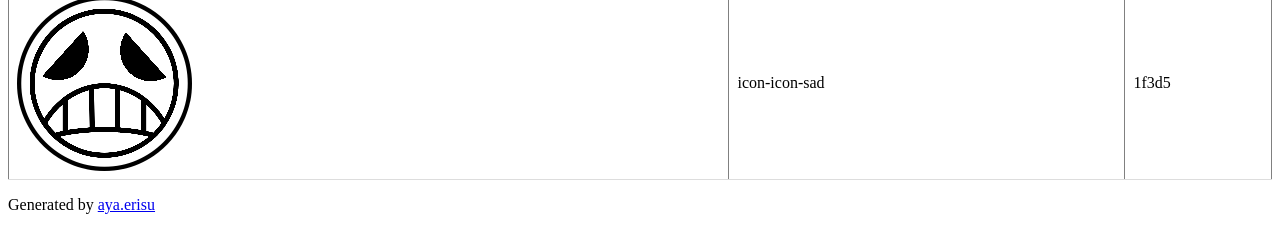
==== commit 6413af1f: "perbaikan" ====
--- a/demo.html
+++ b/demo.html
@@ -111,8 +111,8 @@
             <td>e907</td>
         </tr>
         <tr>
-            <td><span class="icon icon-erisu-pay-cc"></span></td>
-            <td><span class="mls"> icon-erisu-pay-cc</span></td>
+            <td><span class="icon icon-erisu-cc"></span></td>
+            <td><span class="mls"> icon-erisu-cc</span></td>
             <td>e90f</td>
         </tr>
         <tr>
